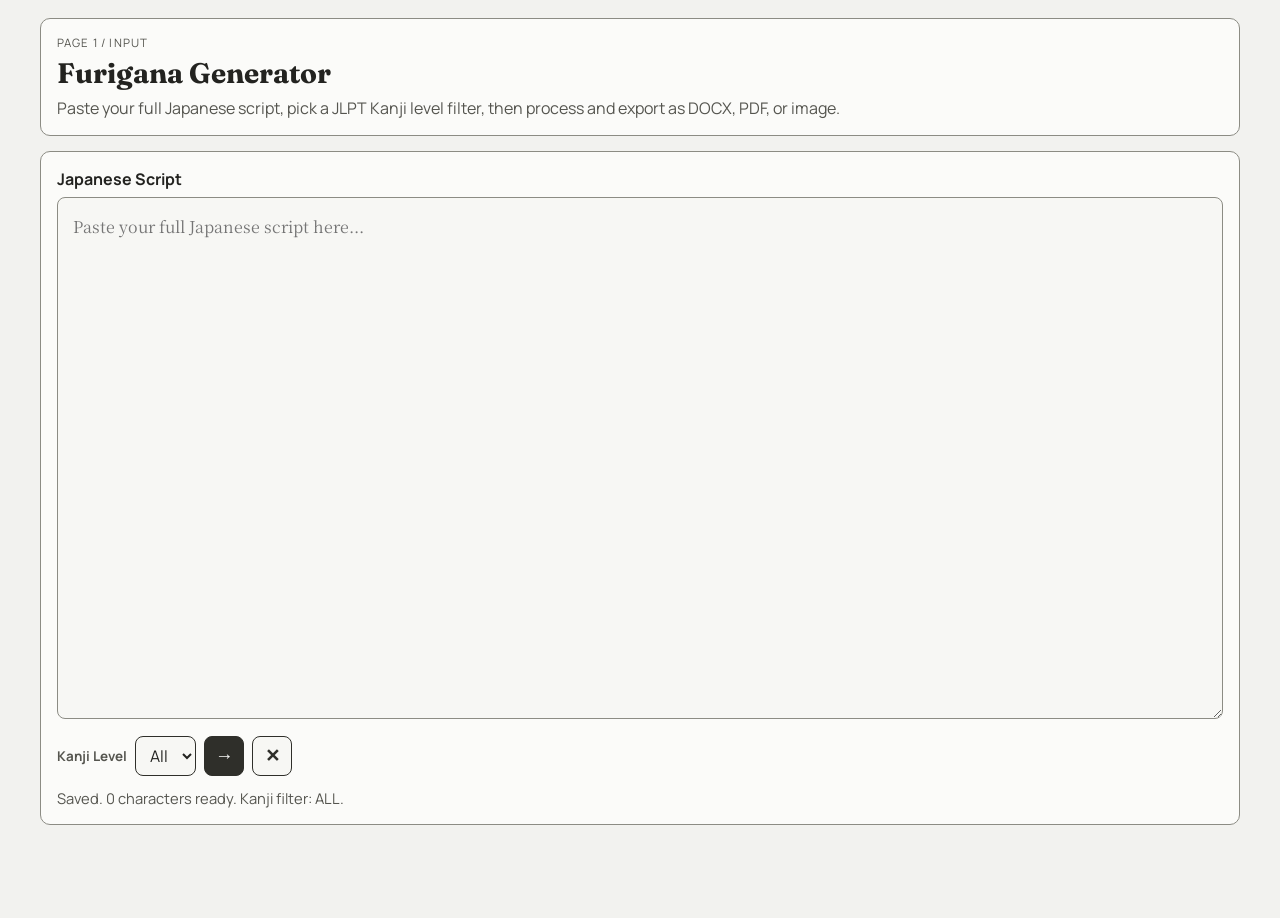
==== index.html @ 29f20a49 "init commit" ====
<!DOCTYPE html>
<html lang="en">
  <head>
    <meta charset="UTF-8" />
    <meta name="viewport" content="width=device-width, initial-scale=1.0" />
    <title>Furigana Generator</title>
    <link rel="preconnect" href="https://fonts.googleapis.com" />
    <link rel="preconnect" href="https://fonts.gstatic.com" crossorigin />
    <link
      href="https://fonts.googleapis.com/css2?family=Fraunces:opsz,wght@9..144,600;9..144,700&family=Manrope:wght@400;600;700&family=Noto+Serif+JP:wght@400;600;700&display=swap"
      rel="stylesheet"
    />
    <link rel="stylesheet" href="./style.css" />
  </head>
  <body class="input-page">
    <main class="shell input-shell">
      <header class="hero">
        <p class="eyebrow">Page 1 / Input</p>
        <h1>Furigana Generator</h1>
        <p class="lead">
          Paste your full Japanese script, pick a JLPT Kanji level filter, then process and export as DOCX, PDF, or image.
        </p>
      </header>

      <section class="panel input-panel input-panel-full">
        <label for="sourceText">Japanese Script</label>
        <textarea
          id="sourceText"
          class="source-input"
          placeholder="Paste your full Japanese script here..."
          spellcheck="false"
        ></textarea>

        <div class="controls">
          <label for="kanjiLevelSelect" class="level-label">Kanji Level</label>
          <select id="kanjiLevelSelect" class="level-select" aria-label="Select JLPT Kanji level">
            <option value="all">All</option>
            <option value="n4">N4</option>
            <option value="n3">N3</option>
            <option value="n2">N2</option>
            <option value="n1">N1</option>
          </select>
          <button id="openProcessBtn" class="btn icon-btn btn-solid" type="button" title="Open process page" aria-label="Open process page">
            <span aria-hidden="true">&#x2192;</span>
            <span class="sr-only">Open process page</span>
          </button>
          <button id="clearBtn" class="btn icon-btn" type="button" title="Clear text" aria-label="Clear text">
            <span aria-hidden="true">&#x2715;</span>
            <span class="sr-only">Clear text</span>
          </button>
        </div>

        <p id="status" class="status">Ready. Auto-save is enabled.</p>
      </section>
    </main>

    <script src="./input.js"></script>
  </body>
</html>
---- style.css ----
:root {
  --bg: #f2f2ef;
  --panel: #fbfbf9;
  --surface: #f7f7f4;
  --surface-strong: #ecece8;
  --ink: #232320;
  --ink-soft: #55554f;
  --ink-strong: #2f2f2a;
  --line: #8c8c84;
  --line-soft: #c8c8c1;
}

* {
  box-sizing: border-box;
}

body {
  margin: 0;
  min-height: 100vh;
  background: var(--bg);
  color: var(--ink);
  font-family: "Manrope", "Segoe UI", sans-serif;
}

.shell {
  width: min(1200px, calc(100% - 2rem));
  margin: 1.1rem auto;
  display: grid;
  gap: 0.9rem;
}

.hero,
.panel {
  background: var(--panel);
  border: 1px solid var(--line);
  border-radius: 10px;
  padding: 1rem;
}

.eyebrow {
  margin: 0;
  font-size: 0.72rem;
  letter-spacing: 0.1em;
  text-transform: uppercase;
  color: var(--ink-soft);
}

h1 {
  margin: 0.35rem 0 0.45rem;
  font-family: "Fraunces", Georgia, serif;
  font-size: clamp(1.2rem, 2.2vw, 1.9rem);
}

.lead {
  margin: 0;
  color: var(--ink-soft);
}

label {
  display: block;
  margin-bottom: 0.45rem;
  font-weight: 700;
}

.source-input {
  width: 100%;
  min-height: 58vh;
  border: 1px solid var(--line);
  border-radius: 8px;
  background: var(--surface);
  color: var(--ink);
  font-family: "Noto Serif JP", serif;
  font-size: 1rem;
  line-height: 1.8;
  padding: 0.95rem;
  resize: vertical;
}

.source-input:focus {
  outline: 2px solid var(--ink-strong);
  outline-offset: 1px;
}

.controls,
.toolbar-group {
  display: flex;
  gap: 0.5rem;
  flex-wrap: wrap;
}

.controls {
  margin-top: 0.75rem;
  align-items: center;
}

.level-label {
  margin: 0;
  font-size: 0.84rem;
  color: var(--ink-soft);
  font-weight: 700;
}

.level-select {
  height: 2.5rem;
  border: 1px solid var(--ink-strong);
  border-radius: 8px;
  padding: 0 0.6rem;
  background: var(--surface);
  color: var(--ink);
  font: inherit;
}

.level-select:focus {
  outline: 2px solid var(--ink-strong);
  outline-offset: 1px;
}

.btn {
  border: 1px solid var(--ink-strong);
  background: var(--surface);
  color: var(--ink-strong);
  text-decoration: none;
  cursor: pointer;
  border-radius: 8px;
  display: inline-flex;
  align-items: center;
  justify-content: center;
  transition: background-color 120ms ease, color 120ms ease;
}

.btn:hover {
  background: var(--surface-strong);
  color: var(--ink-strong);
}

.btn:disabled {
  opacity: 0.45;
  cursor: not-allowed;
}

.btn-solid {
  background: var(--ink-strong);
  color: #f8f8f6;
}

.btn-solid:hover {
  background: #252520;
  color: #f8f8f6;
}

.icon-btn {
  width: 2.5rem;
  height: 2.5rem;
  padding: 0;
  font-size: 1.15rem;
  font-weight: 700;
}

.icon-btn[aria-pressed="true"] {
  background: var(--ink-strong);
  color: #f8f8f6;
}

.status {
  margin: 0.75rem 0 0;
  color: var(--ink-soft);
  font-size: 0.92rem;
}

.status.error {
  color: var(--ink-strong);
  font-weight: 700;
}

.process-page {
  overflow: hidden;
}

.process-layout {
  height: 100vh;
  width: min(1320px, calc(100% - 1rem));
  margin: 0.5rem auto;
  display: grid;
  grid-template-rows: auto 1fr;
  gap: 0.6rem;
}

.toolbar {
  background: var(--panel);
  border: 1px solid var(--line);
  border-radius: 10px;
  padding: 0.55rem;
  display: flex;
  align-items: center;
  justify-content: space-between;
  position: sticky;
  top: 0.45rem;
  z-index: 20;
}

.toolbar .level-select {
  min-width: 4.4rem;
}

.process-panel {
  display: grid;
  grid-template-rows: auto 1fr;
  min-height: 0;
}

.output-head {
  display: flex;
  align-items: center;
  justify-content: space-between;
  gap: 0.55rem;
  margin-bottom: 0.55rem;
}

.output-head h2 {
  margin: 0;
  font-family: "Fraunces", Georgia, serif;
  font-size: 1.2rem;
}

.output-head p {
  margin: 0.1rem 0 0;
  color: var(--ink-soft);
}

.output {
  border: 1px solid var(--line);
  border-radius: 8px;
  padding: 0.75rem;
  background: var(--surface);
  min-height: 120px;
}

.output-full {
  overflow: auto;
  min-height: 0;
}

.line-row {
  display: grid;
  grid-template-columns: auto 1fr;
  gap: 0.45rem;
  border-bottom: 1px dashed var(--line-soft);
  padding: 0 0 0.35rem;
  margin-bottom: 0.35rem;
}

.line-row:last-child {
  border-bottom: 0;
  margin-bottom: 0;
  padding-bottom: 0;
}

.line-speak {
  width: 2rem;
  height: 2rem;
  border: 1px solid var(--ink-strong);
  border-radius: 6px;
  background: var(--surface);
  color: var(--ink-strong);
  cursor: pointer;
  font-size: 0.95rem;
}

.line-speak:hover {
  background: var(--surface-strong);
  color: var(--ink-strong);
}

.line-text {
  margin: 0;
  line-height: 1.85;
  word-break: break-word;
  font-size: 1rem;
  font-family: "Noto Serif JP", serif;
}

ruby {
  cursor: pointer;
}

rt {
  font-size: 0.62rem;
  color: #3b3b36;
}

.blank {
  min-height: 1.2rem;
  border-bottom: 1px dashed var(--line-soft);
}

.sr-only {
  position: absolute;
  width: 1px;
  height: 1px;
  padding: 0;
  margin: -1px;
  overflow: hidden;
  clip: rect(0, 0, 0, 0);
  white-space: nowrap;
  border: 0;
}

.modal {
  position: fixed;
  inset: 0;
  background: rgba(30, 30, 28, 0.35);
  display: none;
  align-items: center;
  justify-content: center;
  padding: 1rem;
  z-index: 40;
}

.modal.open {
  display: flex;
}

.modal-card {
  width: min(430px, 100%);
  background: var(--panel);
  border: 1px solid var(--line);
  border-radius: 10px;
  padding: 0.95rem;
}

.modal-title {
  margin: 0;
  font-family: "Fraunces", Georgia, serif;
  font-size: 1.1rem;
}

.modal-options {
  display: grid;
  grid-template-columns: repeat(3, minmax(0, 1fr));
  gap: 0.55rem;
  margin-top: 0.85rem;
}

.modal-option,
.modal-cancel {
  height: 2.45rem;
  border-radius: 8px;
  font-weight: 700;
}

.modal-cancel {
  margin-top: 0.65rem;
  width: 100%;
}

@media (max-width: 820px) {
  .shell {
    width: min(1200px, calc(100% - 1rem));
    margin-top: 0.7rem;
  }

  .source-input {
    min-height: 65vh;
  }

  .process-layout {
    width: calc(100% - 0.6rem);
    margin: 0.3rem;
  }

  .toolbar {
    justify-content: flex-start;
  }

  .modal-options {
    grid-template-columns: 1fr;
  }

  .level-label {
    width: 100%;
    margin-bottom: 0.1rem;
  }
}
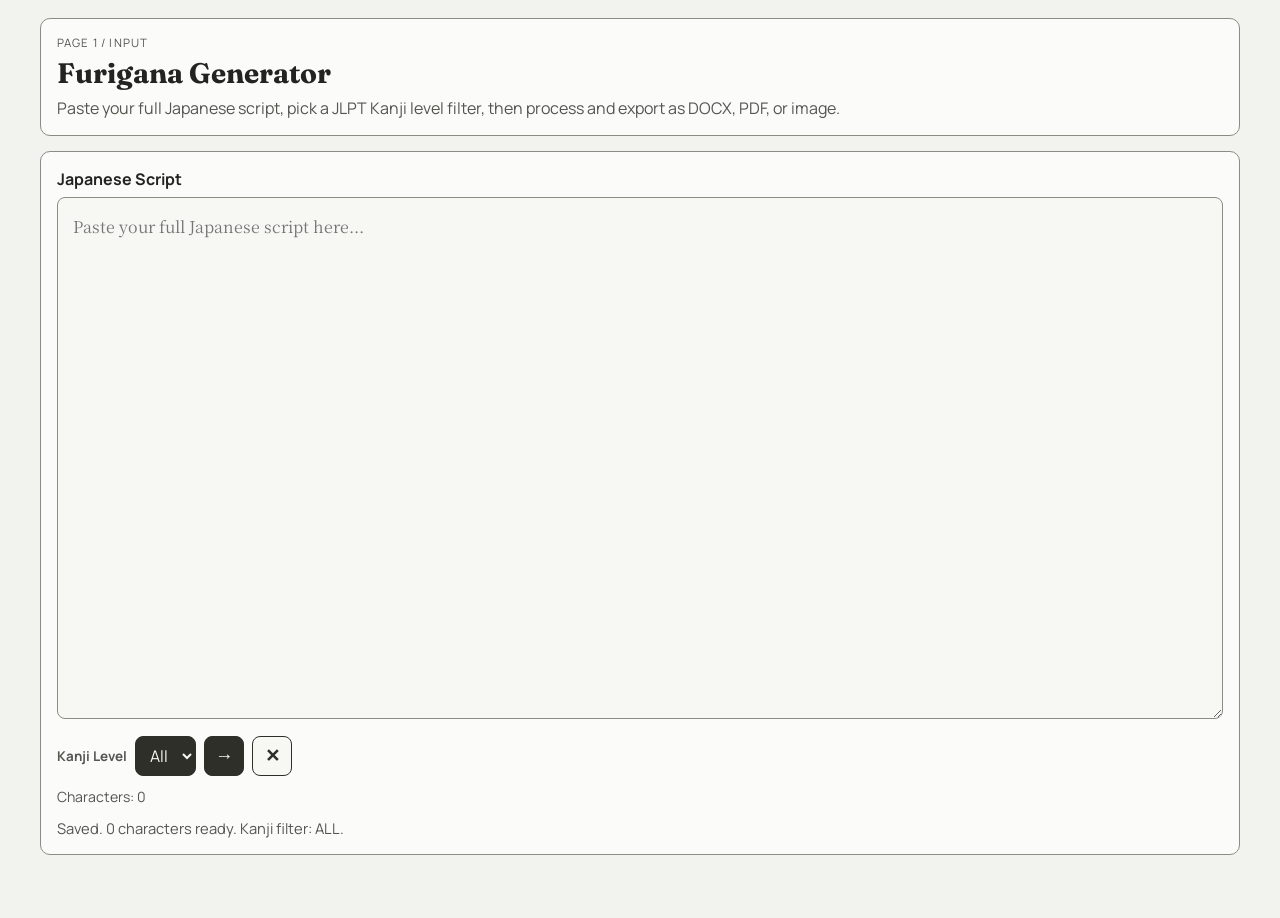
==== commit 490e907e: "add&fix: font color and design" ====
--- a/index.html
+++ b/index.html
@@ -50,6 +50,7 @@
           </button>
         </div>
 
+        <p id="charCount" class="char-count">Characters: 0</p>
         <p id="status" class="status">Ready. Auto-save is enabled.</p>
       </section>
     </main>
--- a/style.css
+++ b/style.css
@@ -105,14 +105,36 @@
   border: 1px solid var(--ink-strong);
   border-radius: 8px;
   padding: 0 0.6rem;
-  background: var(--surface);
-  color: var(--ink);
+  background: var(--ink-strong);
+  color: #f8f8f6;
   font: inherit;
+  color-scheme: dark;
 }
 
 .level-select:focus {
   outline: 2px solid var(--ink-strong);
   outline-offset: 1px;
+}
+
+.level-select:hover {
+  background: #252520;
+  color: #ffffff;
+}
+
+.level-select option {
+  background: #1f1f1b;
+  color: #f8f8f6;
+}
+
+.level-select option:checked {
+  background: #34342f;
+  color: #ffffff;
+}
+
+.level-select option:hover,
+.level-select option:focus {
+  background: #34342f;
+  color: #ffffff;
 }
 
 .btn {
@@ -167,6 +189,12 @@
   font-size: 0.92rem;
 }
 
+.char-count {
+  margin: 0.7rem 0 0;
+  font-size: 0.88rem;
+  color: var(--ink-soft);
+}
+
 .status.error {
   color: var(--ink-strong);
   font-weight: 700;
@@ -202,10 +230,26 @@
   min-width: 4.4rem;
 }
 
+#voiceSelect {
+  min-width: 7rem;
+}
+
+#speedSelect {
+  min-width: 6.8rem;
+}
+
+#fontBoldBtn {
+  font-family: "Fraunces", Georgia, serif;
+  font-size: 0.95rem;
+  width: 1.9rem;
+  height: 1.9rem;
+}
+
 .process-panel {
   display: grid;
   grid-template-rows: auto 1fr;
   min-height: 0;
+  margin-bottom: 25px;
 }
 
 .output-head {
@@ -216,6 +260,49 @@
   margin-bottom: 0.55rem;
 }
 
+.output-left {
+  display: grid;
+  gap: 0.35rem;
+}
+
+.text-style-tools {
+  display: inline-flex;
+  align-items: center;
+  gap: 0.4rem;
+}
+
+.swatch-btn {
+  width: 1.45rem;
+  height: 1.45rem;
+  border: 1px solid var(--ink-strong);
+  border-radius: 999px;
+  cursor: pointer;
+  padding: 0;
+}
+
+.swatch-btn[data-font-color="#1f1f1f"] {
+  background: #1f1f1f;
+}
+
+.swatch-btn[data-font-color="#b03a3a"] {
+  background: #b03a3a;
+}
+
+.swatch-btn[data-font-color="#2f8f4f"] {
+  background: #2f8f4f;
+}
+
+.swatch-btn[data-font-color="#2f63c9"] {
+  background: #2f63c9;
+}
+
+.swatch-btn.active,
+.swatch-btn:focus-visible {
+  outline: 2px solid #f6f6f3;
+  outline-offset: 1px;
+  box-shadow: 0 0 0 2px #2f2f2a;
+}
+
 .output-head h2 {
   margin: 0;
   font-family: "Fraunces", Georgia, serif;
@@ -224,6 +311,37 @@
 
 .output-head p {
   margin: 0.1rem 0 0;
+  color: var(--ink-soft);
+}
+
+.progress-wrap {
+  display: none;
+  margin: 0 0 0.6rem;
+}
+
+.progress-wrap.active {
+  display: block;
+}
+
+.progress-track {
+  width: 100%;
+  height: 0.55rem;
+  border: 1px solid var(--line);
+  border-radius: 999px;
+  background: var(--surface);
+  overflow: hidden;
+}
+
+.progress-fill {
+  width: 0;
+  height: 100%;
+  background: var(--ink-strong);
+  transition: width 140ms ease;
+}
+
+.progress-label {
+  margin: 0.35rem 0 0;
+  font-size: 0.82rem;
   color: var(--ink-soft);
 }
 
@@ -247,6 +365,12 @@
   border-bottom: 1px dashed var(--line-soft);
   padding: 0 0 0.35rem;
   margin-bottom: 0.35rem;
+  transition: background-color 140ms ease, border-color 140ms ease;
+}
+
+.line-row.active-reading {
+  background: #e8e8e3;
+  border-bottom-color: #98988f;
 }
 
 .line-row:last-child {
@@ -277,6 +401,19 @@
   word-break: break-word;
   font-size: 1rem;
   font-family: "Noto Serif JP", serif;
+  color: var(--user-font-color, var(--ink));
+  font-weight: var(--user-font-weight, 400);
+}
+
+.line-token {
+  border-radius: 4px;
+  padding: 0 0.02em;
+  transition: background-color 120ms ease, color 120ms ease;
+}
+
+.line-token.active-word {
+  background: #f0d8d8;
+  color: #4a2222;
 }
 
 ruby {
@@ -285,7 +422,7 @@
 
 rt {
   font-size: 0.62rem;
-  color: #3b3b36;
+  color: var(--user-ruby-color, #3b3b36);
 }
 
 .blank {
@@ -376,6 +513,10 @@
     grid-template-columns: 1fr;
   }
 
+  .text-style-tools {
+    flex-wrap: wrap;
+  }
+
   .level-label {
     width: 100%;
     margin-bottom: 0.1rem;
